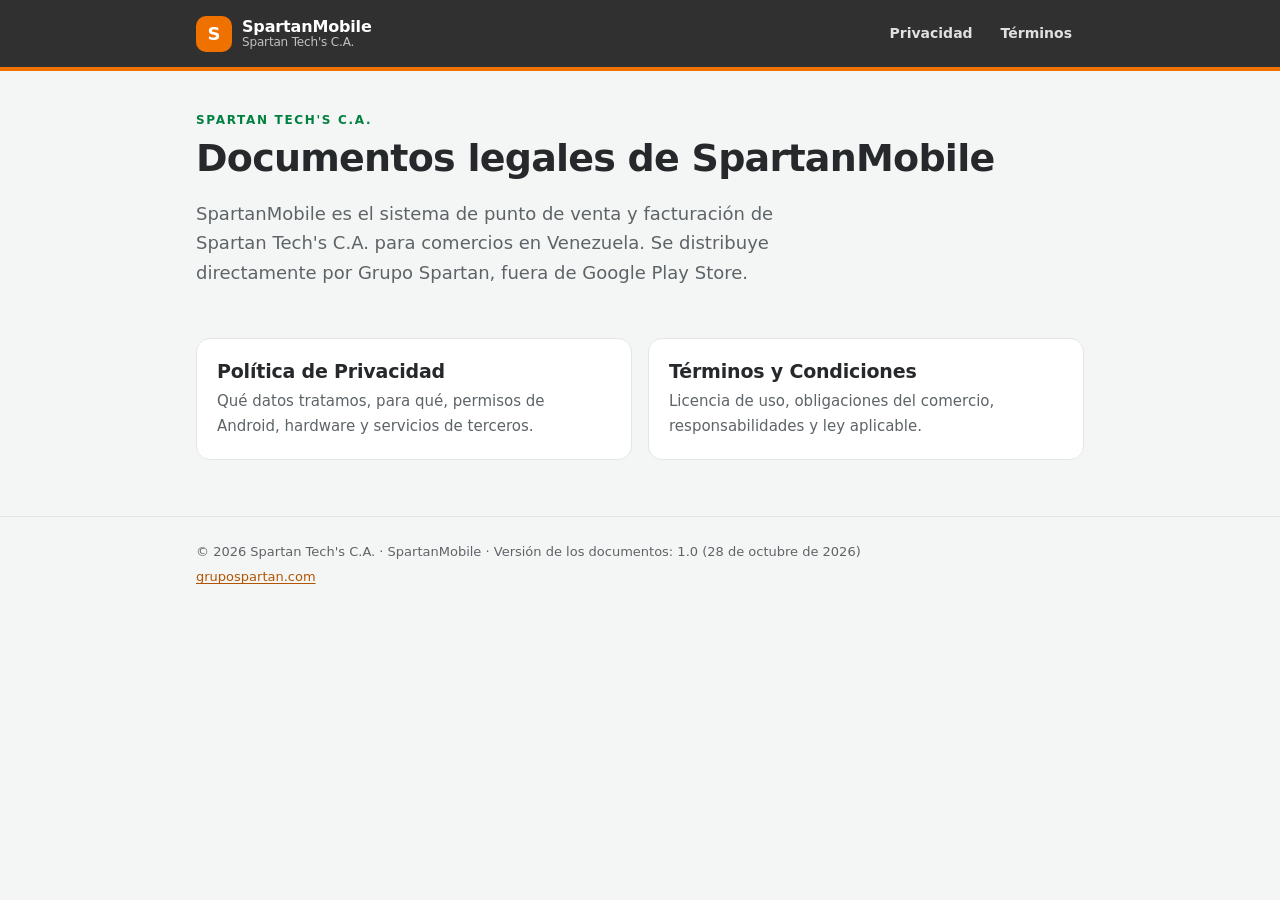
==== index.html @ 977069ab "Sitio legal de SpartanMobile" ====
<!doctype html>
<html lang="es-VE">
<head>
  <meta charset="utf-8">
  <meta name="viewport" content="width=device-width, initial-scale=1">
  <title>SpartanMobile · Documentos legales · Spartan Tech's C.A.</title>
  <meta name="description" content="Política de Privacidad y Términos y Condiciones de SpartanMobile, el sistema de punto de venta y facturación de Spartan Tech's C.A.">
  <meta name="author" content="Spartan Tech's C.A.">
  <meta name="robots" content="index, follow">
  <!-- Search Console: reemplazar con el código de verificación (ver README.md). -->
  <meta name="google-site-verification" content="REEMPLAZAR_CODIGO_SEARCH_CONSOLE">
  <link rel="canonical" href="https://legal.grupospartan.com/">
  <meta property="og:type" content="website">
  <meta property="og:site_name" content="SpartanMobile · Spartan Tech's C.A.">
  <meta property="og:title" content="SpartanMobile · Documentos legales">
  <meta property="og:description" content="Privacidad y Términos de SpartanMobile, de Spartan Tech's C.A.">
  <meta property="og:url" content="https://legal.grupospartan.com/">
  <meta property="og:locale" content="es_VE">
  <meta name="theme-color" content="#303030">
  <link rel="icon" href="assets/favicon.svg" type="image/svg+xml">
  <link rel="stylesheet" href="assets/legal.css">
  <!-- Vincula este dominio con la organización: mismo @id que debe usar grupospartan.com. -->
  <script type="application/ld+json">
  {
    "@context": "https://schema.org",
    "@graph": [
      {
        "@type": "Organization",
        "@id": "https://grupospartan.com/#organization",
        "name": "Grupo Spartan",
        "legalName": "Spartan Tech's C.A.",
        "alternateName": "Grupo Spartan",
        "url": "https://grupospartan.com",
        "taxID": "J-31399006-0",
        "address": {
          "@type": "PostalAddress",
          "streetAddress": "Calle El Colegio, C.C. Makro, Nivel 1, Oficina 50, Sector Centro",
          "addressLocality": "Porlamar",
          "addressRegion": "Nueva Esparta",
          "postalCode": "6301",
          "addressCountry": "VE"
        },
        "contactPoint": [
          {
            "@type": "ContactPoint",
            "contactType": "customer support",
            "telephone": "+58-412-0961358",
            "areaServed": "VE",
            "availableLanguage": "es"
          },
          {
            "@type": "ContactPoint",
            "contactType": "privacy",
            "email": "aflores@spartantechsorg.com",
            "availableLanguage": "es"
          }
        ]
      },
      {
        "@type": "WebSite",
        "@id": "https://legal.grupospartan.com/#website",
        "url": "https://legal.grupospartan.com/",
        "name": "SpartanMobile · Documentos legales",
        "inLanguage": "es-VE",
        "publisher": { "@id": "https://grupospartan.com/#organization" }
      },
      {
        "@type": "SoftwareApplication",
        "@id": "https://legal.grupospartan.com/#app",
        "name": "SpartanMobile",
        "applicationCategory": "BusinessApplication",
        "operatingSystem": "Android 8.0 o superior",
        "identifier": "com.welas.facturacion5",
        "installUrl": "https://spartanmobile.vercel.app/",
        "publisher": { "@id": "https://grupospartan.com/#organization" },
        "privacyPolicy": "https://legal.grupospartan.com/privacidad/",
        "termsOfService": "https://legal.grupospartan.com/terminos/"
      }
    ]
  }
  </script>
</head>
<body>
  <a class="skip" href="#contenido">Saltar al contenido</a>
  <header class="site-header">
    <div class="wrap">
      <a class="brand" href="./">
        <span class="brand-mark" aria-hidden="true">S</span>
        <span class="brand-name">SpartanMobile<small>Spartan Tech's C.A.</small></span>
      </a>
      <nav class="site-nav" aria-label="Documentos legales">
        <a href="privacidad/">Privacidad</a>
        <a href="terminos/">Términos</a>
      </nav>
    </div>
  </header>

  <main id="contenido">
    <div class="wrap">
      <section class="hero">
        <p class="eyebrow">Spartan Tech's C.A.</p>
        <h1>Documentos legales de SpartanMobile</h1>
        <p class="lead">SpartanMobile es el sistema de punto de venta y facturación de Spartan Tech's C.A. para comercios en Venezuela. Se distribuye directamente por Grupo Spartan, fuera de Google Play Store.</p>
      </section>
      <div class="cards">
        <a class="card" href="privacidad/">
          <h2>Política de Privacidad</h2>
          <p>Qué datos tratamos, para qué, permisos de Android, hardware y servicios de terceros.</p>
        </a>
        <a class="card" href="terminos/">
          <h2>Términos y Condiciones</h2>
          <p>Licencia de uso, obligaciones del comercio, responsabilidades y ley aplicable.</p>
        </a>
      </div>
    </div>
  </main>

  <footer class="site-footer">
    <div class="wrap">
      <p>© 2026 Spartan Tech's C.A. · SpartanMobile · Versión de los documentos: 1.0 (28 de octubre de 2026)</p>
      <p><a href="https://grupospartan.com">grupospartan.com</a></p>
    </div>
  </footer>
</body>
</html>
---- assets/legal.css ----
/* SpartanMobile — documentos legales (Spartan Tech's C.A.). Sin dependencias externas. */

:root {
  --brand: #ef7100;
  --brand-ink: #b35400;
  --ink: #26292b;
  --muted: #5d6468;
  --line: #e3e7e4;
  --surface: #ffffff;
  --page: #f4f6f5;
  --accent: #008140;
  --note-bg: #fff6ee;
  --todo-bg: #fff3b0;
  --todo-ink: #6b5200;
  color-scheme: light dark;
}

@media (prefers-color-scheme: dark) {
  :root {
    --brand: #ff8a24;
    --brand-ink: #ffb066;
    --ink: #e8eae9;
    --muted: #a8afb2;
    --line: #2f3436;
    --surface: #1b1e1f;
    --page: #121415;
    --accent: #3cc47f;
    --note-bg: #2a2117;
    --todo-bg: #4a3d00;
    --todo-ink: #ffe27a;
  }
}

* { box-sizing: border-box; }

html { -webkit-text-size-adjust: 100%; scroll-behavior: smooth; }

body {
  margin: 0;
  background: var(--page);
  color: var(--ink);
  font: 16px/1.65 system-ui, -apple-system, "Segoe UI", Roboto, "Helvetica Neue", Arial, sans-serif;
}

a { color: var(--brand-ink); text-underline-offset: 2px; }
a:hover { color: var(--brand); }

.skip { position: absolute; left: -9999px; }
.skip:focus { left: 16px; top: 12px; background: var(--surface); padding: 8px 12px; border-radius: 8px; z-index: 10; }

/* ---------- Encabezado ---------- */

.site-header {
  background: #303030;
  color: #fff;
  border-bottom: 4px solid var(--brand);
}
.site-header .wrap {
  display: flex;
  align-items: center;
  justify-content: space-between;
  gap: 16px;
  flex-wrap: wrap;
  padding-top: 14px;
  padding-bottom: 14px;
}
.brand { display: flex; align-items: center; gap: 10px; color: #fff; text-decoration: none; }
.brand-mark {
  display: grid; place-items: center;
  width: 36px; height: 36px; border-radius: 10px;
  background: var(--brand); color: #fff; font-weight: 800; font-size: 18px;
}
.brand-name { font-weight: 700; letter-spacing: -0.01em; line-height: 1.1; }
.brand-name small { display: block; font-weight: 500; font-size: 12px; opacity: 0.7; }
.site-nav { display: flex; gap: 4px; flex-wrap: wrap; }
.site-nav a {
  color: #fff; text-decoration: none; font-size: 14px; font-weight: 600;
  padding: 8px 12px; border-radius: 8px; opacity: 0.85;
}
.site-nav a:hover, .site-nav a[aria-current="page"] { background: rgba(255, 255, 255, 0.1); opacity: 1; }

/* ---------- Contenido ---------- */

.wrap { max-width: 920px; margin: 0 auto; padding-left: 16px; padding-right: 16px; }

main { padding: 32px 0 56px; }

.doc {
  background: var(--surface);
  border: 1px solid var(--line);
  border-radius: 16px;
  padding: 28px 20px;
}
@media (min-width: 720px) { .doc { padding: 40px 48px; } }

.eyebrow {
  margin: 0;
  font-size: 12px; font-weight: 700; letter-spacing: 0.14em; text-transform: uppercase;
  color: var(--accent);
}
h1 { margin: 6px 0 4px; font-size: clamp(28px, 5vw, 38px); line-height: 1.15; letter-spacing: -0.02em; }
h2 {
  margin: 40px 0 10px; padding-top: 8px;
  font-size: 22px; line-height: 1.3; letter-spacing: -0.01em;
  scroll-margin-top: 16px;
}
h3 { margin: 24px 0 6px; font-size: 17px; }
p, li { color: var(--ink); }
.meta { color: var(--muted); font-size: 14px; margin: 0 0 24px; }

.note {
  background: var(--note-bg);
  border-left: 4px solid var(--brand);
  border-radius: 8px;
  padding: 12px 16px;
  margin: 20px 0;
}
.note p { margin: 6px 0; }

/* Marcadores de datos pendientes antes de publicar (resaltados en amarillo). */
mark.todo {
  background: var(--todo-bg); color: var(--todo-ink);
  padding: 0 4px; border-radius: 4px; font-weight: 700;
}

/* ---------- Índice ---------- */

.toc {
  border: 1px solid var(--line);
  border-radius: 12px;
  padding: 14px 18px;
  margin: 24px 0 8px;
}
.toc strong { font-size: 14px; }
.toc ol { margin: 8px 0 0; padding-left: 20px; columns: 1; }
@media (min-width: 720px) { .toc ol { columns: 2; column-gap: 32px; } }
.toc li { font-size: 14px; break-inside: avoid; }

/* ---------- Tablas ---------- */

.table-wrap { overflow-x: auto; margin: 12px 0 20px; border: 1px solid var(--line); border-radius: 10px; }
table { width: 100%; border-collapse: collapse; font-size: 14px; min-width: 560px; }
th, td { text-align: left; vertical-align: top; padding: 10px 12px; border-bottom: 1px solid var(--line); }
th { background: var(--page); font-size: 12px; text-transform: uppercase; letter-spacing: 0.06em; color: var(--muted); }
tr:last-child td { border-bottom: 0; }
code { font-size: 13px; background: var(--page); padding: 1px 5px; border-radius: 4px; overflow-wrap: anywhere; }

/* ---------- Portada ---------- */

.hero { padding: 8px 0 8px; }
.hero p.lead { font-size: 18px; color: var(--muted); max-width: 640px; }
.cards { display: grid; gap: 16px; grid-template-columns: 1fr; margin-top: 24px; }
@media (min-width: 720px) { .cards { grid-template-columns: 1fr 1fr; } }
.card {
  display: block; text-decoration: none; color: var(--ink);
  background: var(--surface); border: 1px solid var(--line); border-radius: 14px; padding: 20px;
}
.card:hover { border-color: var(--brand); }
.card h2 { margin: 0 0 6px; font-size: 19px; padding: 0; }
.card p { margin: 0; color: var(--muted); font-size: 15px; }

/* ---------- Pie ---------- */

.site-footer { border-top: 1px solid var(--line); padding: 20px 0 32px; color: var(--muted); font-size: 13px; }
.site-footer p { margin: 4px 0; color: var(--muted); }

@media print {
  .site-header, .site-footer, .toc, .skip { display: none; }
  body { background: #fff; color: #000; }
  .doc { border: 0; padding: 0; }
  a { color: #000; }
}
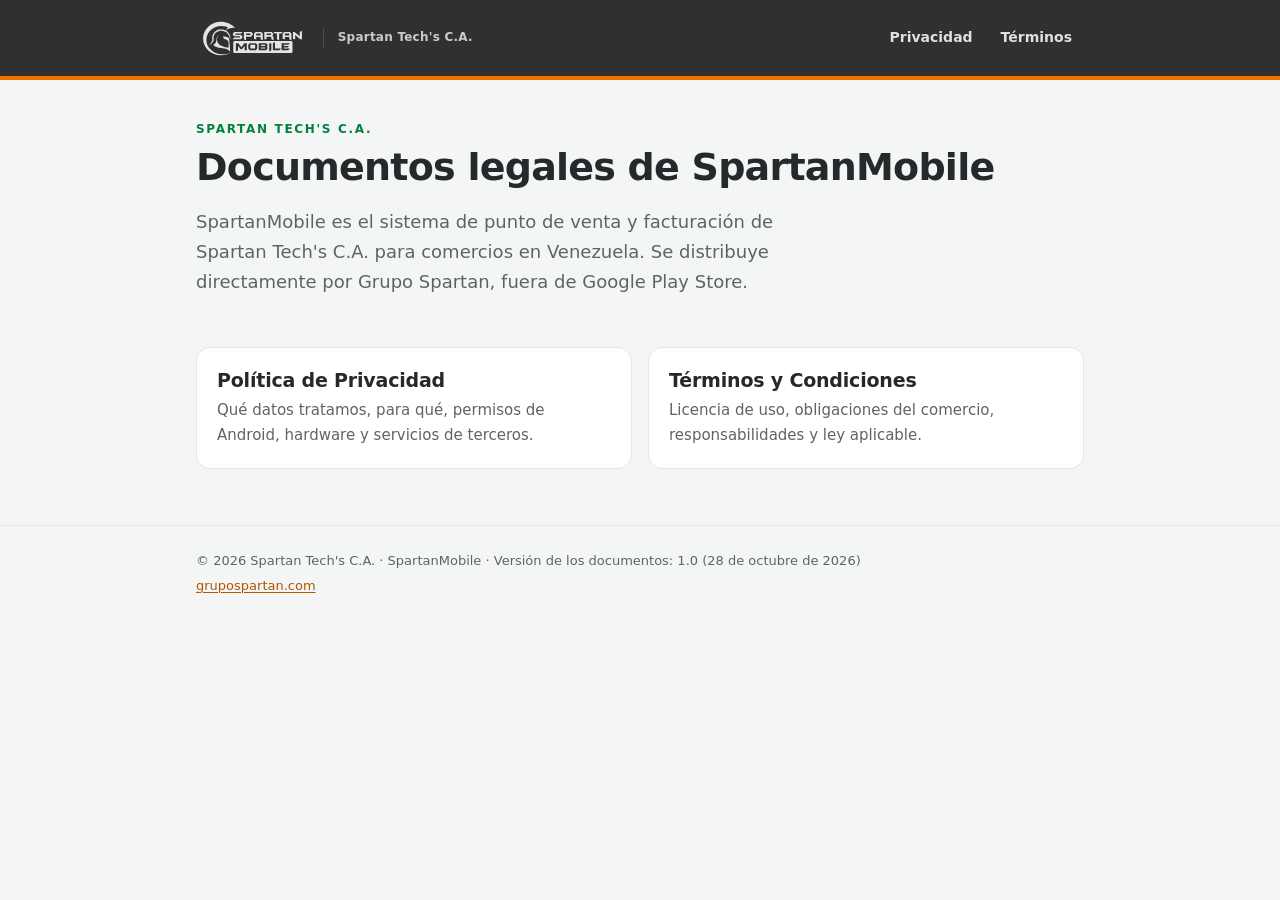
==== commit bb67b686: "Logo de la app SpartanMobile en el encabezado y favicon - Logotipo spartanmobile_70 de la app export" ====
--- a/index.html
+++ b/index.html
@@ -7,17 +7,18 @@
   <meta name="description" content="Política de Privacidad y Términos y Condiciones de SpartanMobile, el sistema de punto de venta y facturación de Spartan Tech's C.A.">
   <meta name="author" content="Spartan Tech's C.A.">
   <meta name="robots" content="index, follow">
-  <!-- Search Console: reemplazar con el código de verificación (ver README.md). -->
-  <meta name="google-site-verification" content="REEMPLAZAR_CODIGO_SEARCH_CONSOLE">
-  <link rel="canonical" href="https://legal.grupospartan.com/">
+  <!-- Search Console: propiedad de prefijo de URL https://lfs12.github.io/spartanmobile-legal/ (no quitar). -->
+  <meta name="google-site-verification" content="TYAZCS431OY6Gw_oHcs1dsJ2PpTy5i5AGQpRX1cJqv8">
+  <link rel="canonical" href="https://lfs12.github.io/spartanmobile-legal/">
   <meta property="og:type" content="website">
   <meta property="og:site_name" content="SpartanMobile · Spartan Tech's C.A.">
   <meta property="og:title" content="SpartanMobile · Documentos legales">
   <meta property="og:description" content="Privacidad y Términos de SpartanMobile, de Spartan Tech's C.A.">
-  <meta property="og:url" content="https://legal.grupospartan.com/">
+  <meta property="og:url" content="https://lfs12.github.io/spartanmobile-legal/">
   <meta property="og:locale" content="es_VE">
   <meta name="theme-color" content="#303030">
-  <link rel="icon" href="assets/favicon.svg" type="image/svg+xml">
+  <link rel="icon" href="assets/icon-32.png" type="image/png" sizes="32x32">
+  <link rel="apple-touch-icon" href="assets/icon-192.png">
   <link rel="stylesheet" href="assets/legal.css">
   <!-- Vincula este dominio con la organización: mismo @id que debe usar grupospartan.com. -->
   <script type="application/ld+json">
@@ -58,23 +59,24 @@
       },
       {
         "@type": "WebSite",
-        "@id": "https://legal.grupospartan.com/#website",
-        "url": "https://legal.grupospartan.com/",
+        "@id": "https://lfs12.github.io/spartanmobile-legal/#website",
+        "url": "https://lfs12.github.io/spartanmobile-legal/",
         "name": "SpartanMobile · Documentos legales",
         "inLanguage": "es-VE",
         "publisher": { "@id": "https://grupospartan.com/#organization" }
       },
       {
         "@type": "SoftwareApplication",
-        "@id": "https://legal.grupospartan.com/#app",
+        "@id": "https://lfs12.github.io/spartanmobile-legal/#app",
         "name": "SpartanMobile",
         "applicationCategory": "BusinessApplication",
         "operatingSystem": "Android 8.0 o superior",
         "identifier": "com.welas.facturacion5",
+        "image": "https://lfs12.github.io/spartanmobile-legal/assets/icon-192.png",
         "installUrl": "https://spartanmobile.vercel.app/",
         "publisher": { "@id": "https://grupospartan.com/#organization" },
-        "privacyPolicy": "https://legal.grupospartan.com/privacidad/",
-        "termsOfService": "https://legal.grupospartan.com/terminos/"
+        "privacyPolicy": "https://lfs12.github.io/spartanmobile-legal/privacidad/",
+        "termsOfService": "https://lfs12.github.io/spartanmobile-legal/terminos/"
       }
     ]
   }
@@ -85,8 +87,8 @@
   <header class="site-header">
     <div class="wrap">
       <a class="brand" href="./">
-        <span class="brand-mark" aria-hidden="true">S</span>
-        <span class="brand-name">SpartanMobile<small>Spartan Tech's C.A.</small></span>
+        <img class="brand-logo" src="assets/spartanmobile-logo.svg" alt="SpartanMobile" width="113" height="48">
+        <span class="brand-owner">Spartan Tech's C.A.</span>
       </a>
       <nav class="site-nav" aria-label="Documentos legales">
         <a href="privacidad/">Privacidad</a>
--- a/assets/legal.css
+++ b/assets/legal.css
@@ -64,14 +64,17 @@
   padding-top: 14px;
   padding-bottom: 14px;
 }
-.brand { display: flex; align-items: center; gap: 10px; color: #fff; text-decoration: none; }
-.brand-mark {
-  display: grid; place-items: center;
-  width: 36px; height: 36px; border-radius: 10px;
-  background: var(--brand); color: #fff; font-weight: 800; font-size: 18px;
+.brand { display: flex; align-items: center; gap: 14px; color: #fff; text-decoration: none; }
+/* Logotipo de la app (drawable/spartanmobile_70): casco + «SPARTAN MOBILE» en #e4e4e4. */
+.brand-logo { display: block; height: 48px; width: auto; }
+.brand-owner {
+  padding-left: 14px; border-left: 1px solid rgba(255, 255, 255, 0.2);
+  font-size: 12px; font-weight: 600; letter-spacing: 0.02em; opacity: 0.75;
 }
-.brand-name { font-weight: 700; letter-spacing: -0.01em; line-height: 1.1; }
-.brand-name small { display: block; font-weight: 500; font-size: 12px; opacity: 0.7; }
+@media (max-width: 420px) {
+  .brand-logo { height: 40px; }
+  .brand-owner { display: none; }
+}
 .site-nav { display: flex; gap: 4px; flex-wrap: wrap; }
 .site-nav a {
   color: #fff; text-decoration: none; font-size: 14px; font-weight: 600;
